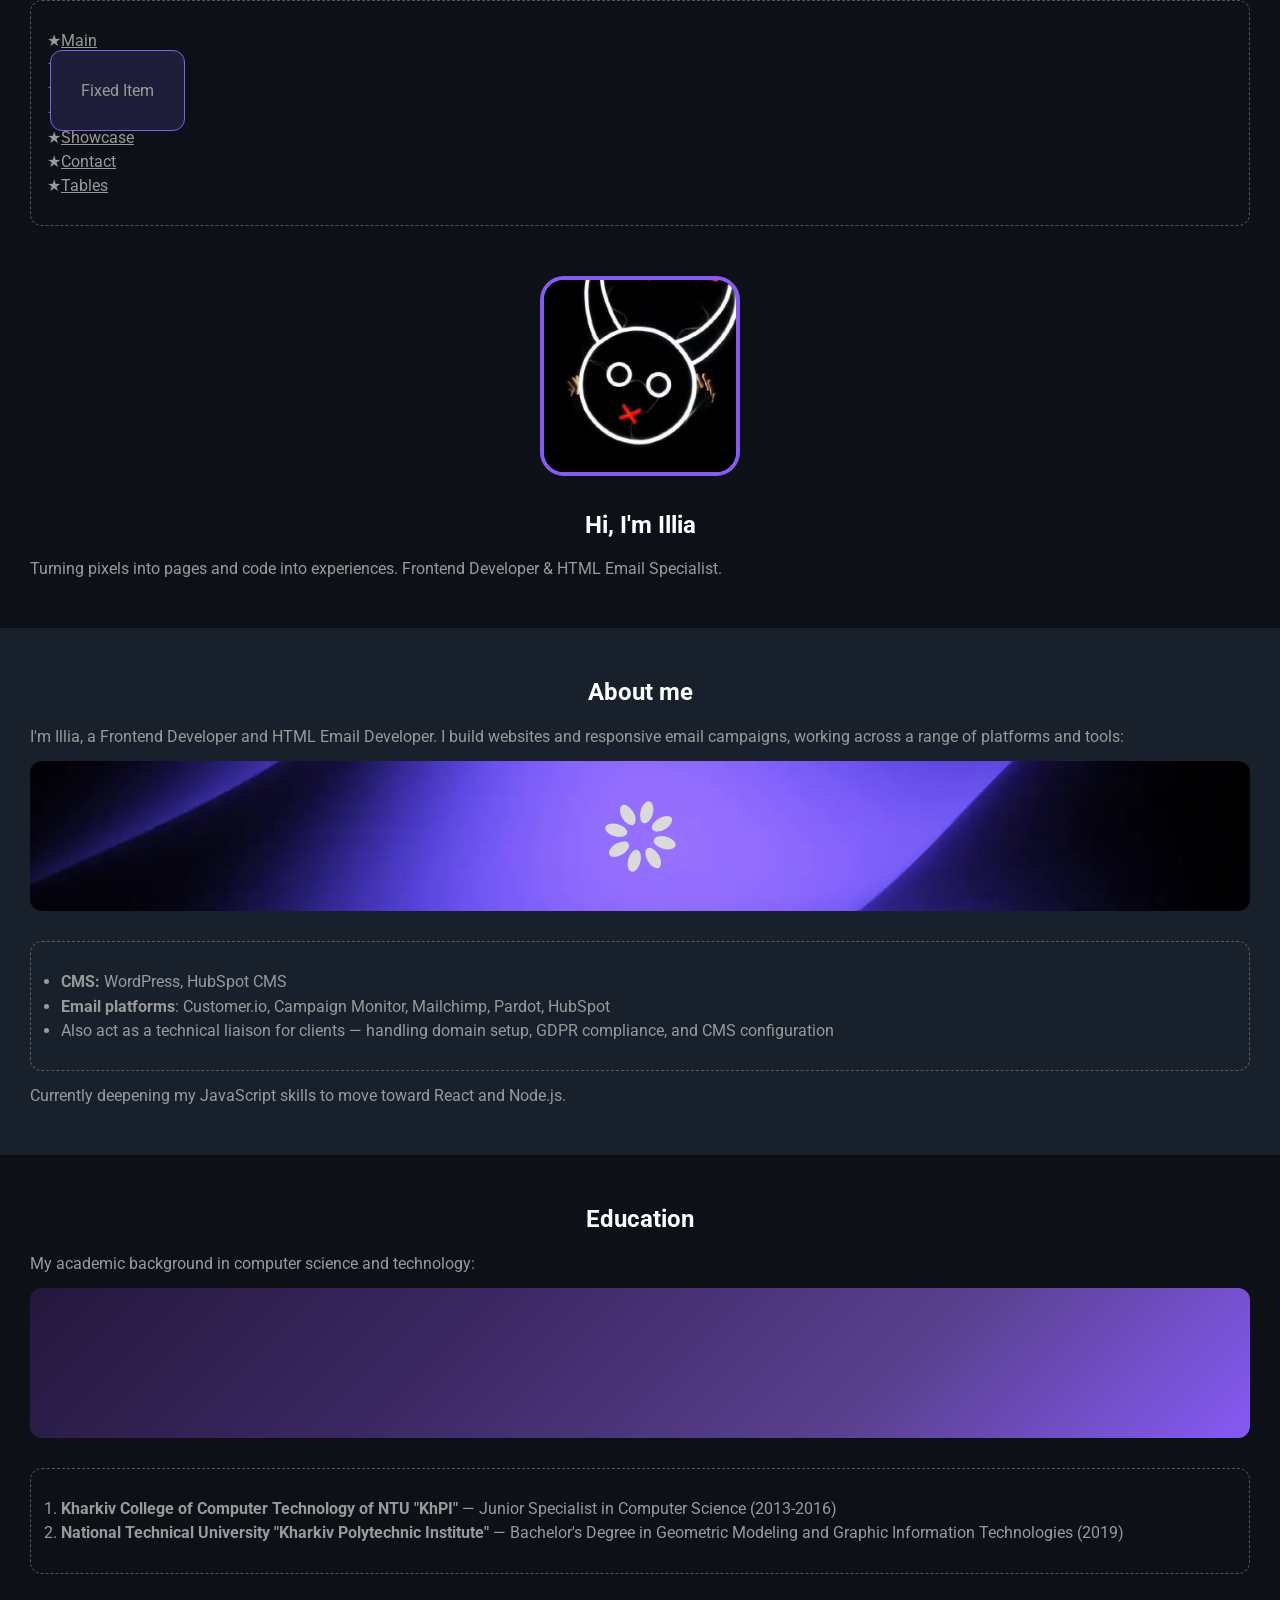
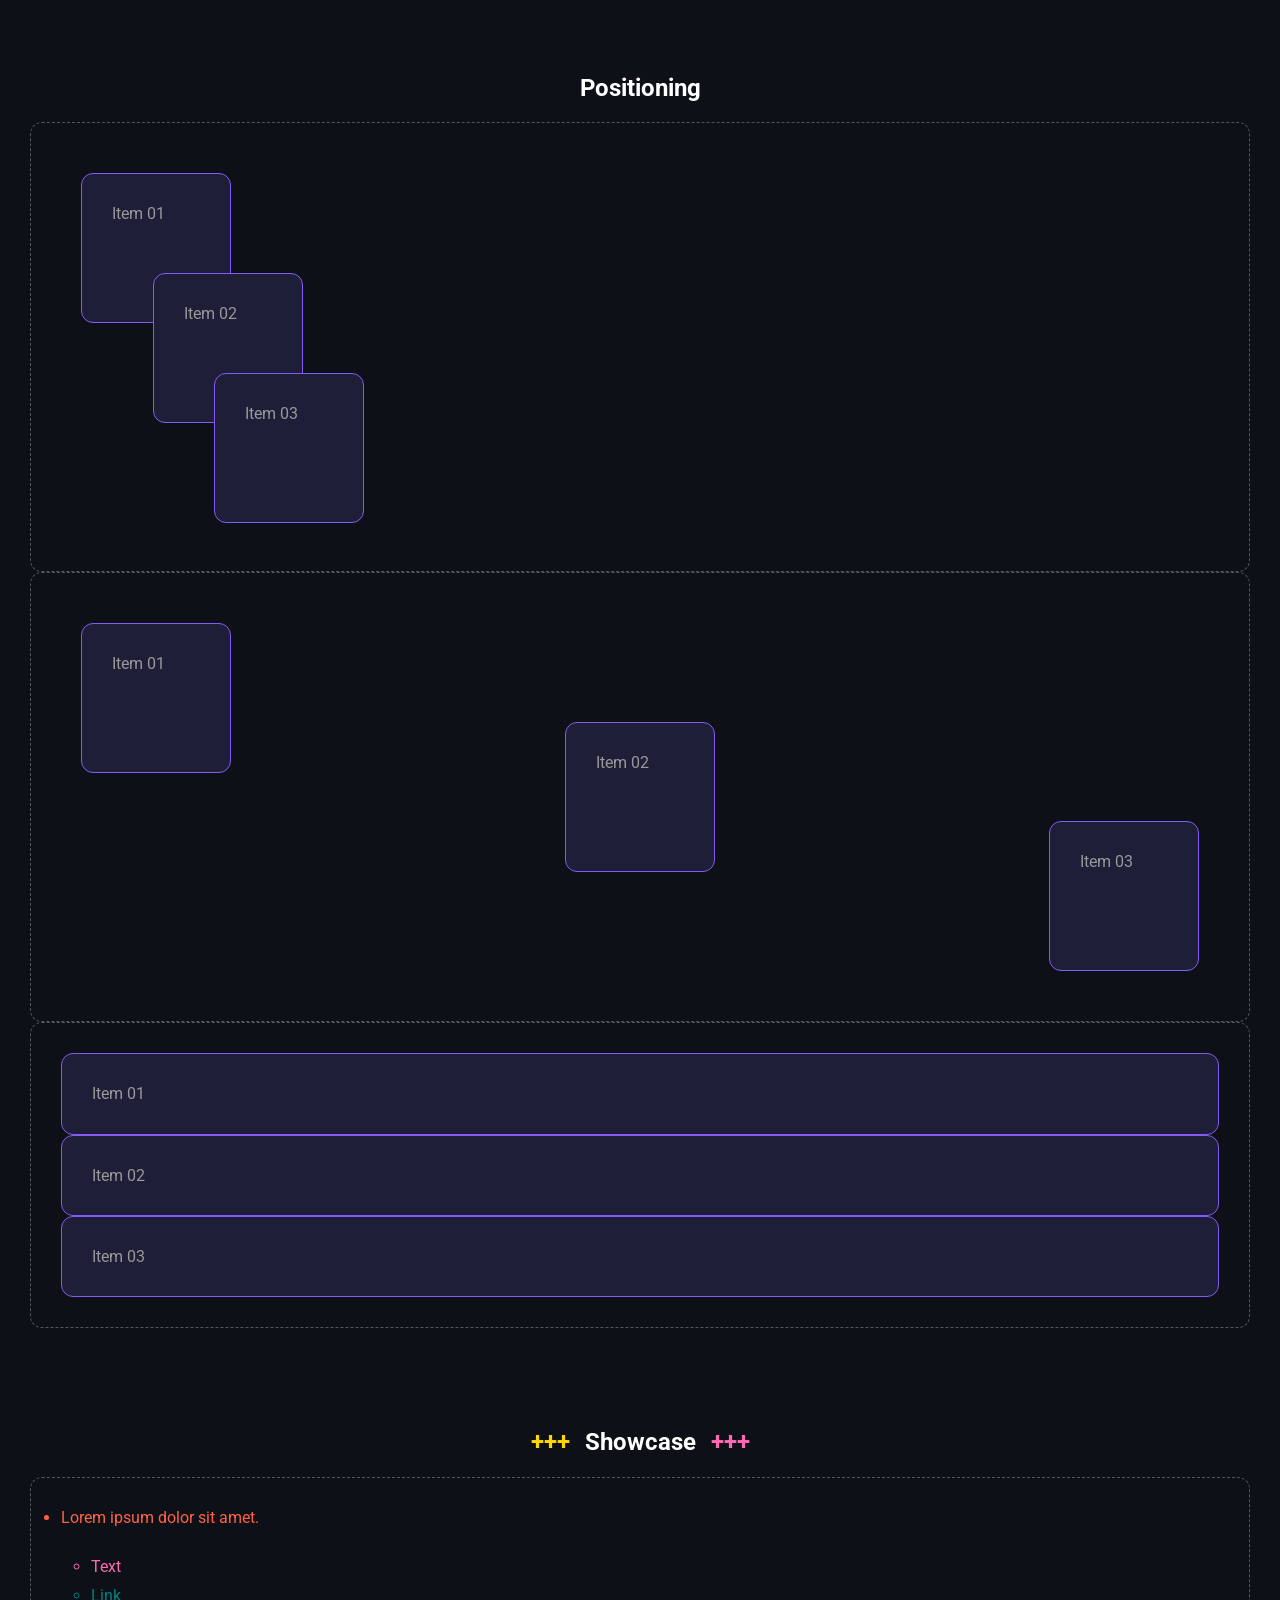
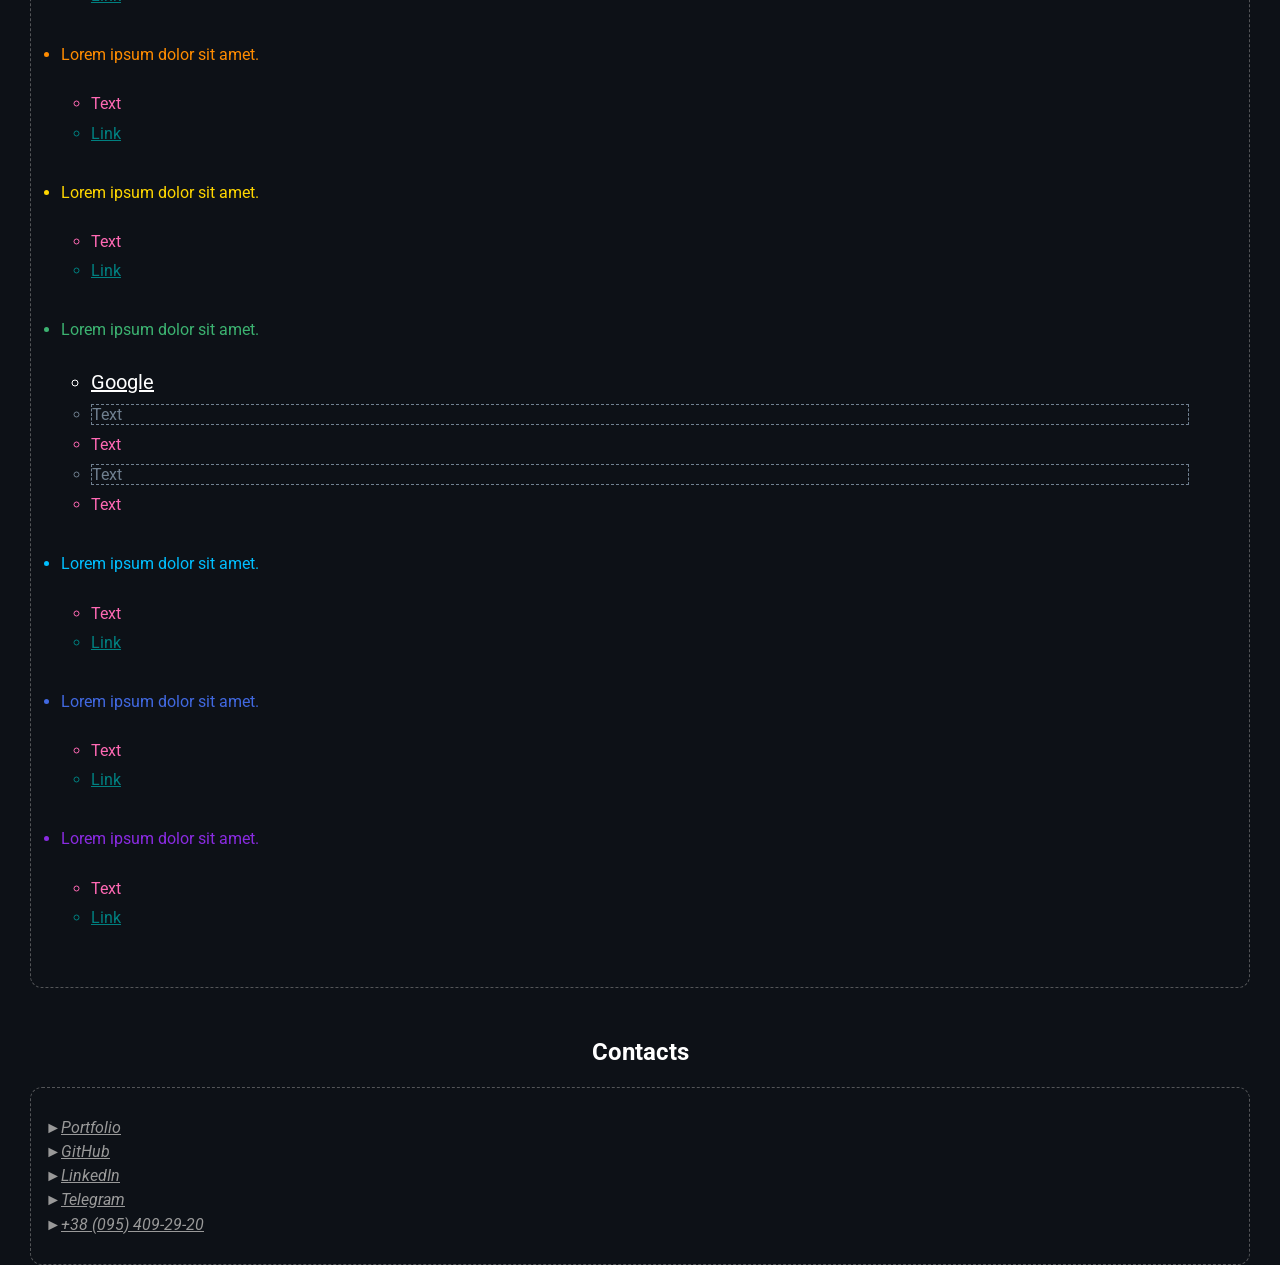
==== index.html @ 1ff285a3 "Markup Ready" ====
<!doctype html>
<html lang="en">
  <head>
    <meta charset="UTF-8" />
    <meta name="viewport" content="width=device-width, initial-scale=1.0" />
    <title>Homework 8</title>
    <link rel="preconnect" href="https://fonts.googleapis.com" />
    <link rel="preconnect" href="https://fonts.gstatic.com" crossorigin />
    <link
      href="https://fonts.googleapis.com/css2?family=Roboto:ital,wght@0,400;0,700;1,400;1,700&display=swap"
      rel="stylesheet"
    />
    <link
      rel="stylesheet"
      href="https://cdn.jsdelivr.net/npm/modern-normalize@3.0.1/modern-normalize.min.css"
    />
    <link rel="stylesheet" href="./styles/styles.css" />
  </head>
  <body>
    <header id="header">
      <div class="container">
        <nav>
          <ul class="menu-list">
            <li><a href="#main-title">Main</a></li>
            <li><a href="#about-me">About me</a></li>
            <li><a href="#education">Education</a></li>
            <li><a href="#positioning">Positioning</a></li>
            <li><a href="#showcase">Showcase</a></li>
            <li><a href="./pages/contact.html">Contact</a></li>
            <li><a href="./pages/tables.html">Tables</a></li>
          </ul>
        </nav>
      </div>
    </header>
    <main id="main">
      <section id="main-title">
        <div class="container">
          <div class="photo">
            <img
              src="./images/photo-01.webp"
              alt="Illia Bocharov - Photo"
              width="200"
              height="200"
            />
          </div>
          <h1>Hi, I'm Illia</h1>
          <p>
            Turning pixels into pages and code into experiences. Frontend
            Developer & HTML Email Specialist.
          </p>
        </div>
      </section>
      <section id="about-me" class="about_section--bg">
        <div class="container">
          <h2>About me</h2>
          <p>
            I'm Illia, a Frontend Developer and HTML Email Developer. I build
            websites and responsive email campaigns, working across a range of
            platforms and tools:
          </p>
          <div class="decoration decoration--image"></div>
          <ul>
            <li><strong>CMS:</strong> WordPress, HubSpot CMS</li>
            <li>
              <strong>Email platforms</strong>: Customer.io, Campaign Monitor,
              Mailchimp, Pardot, HubSpot
            </li>
            <li>
              Also act as a technical liaison for clients — handling domain
              setup, GDPR compliance, and CMS configuration
            </li>
          </ul>
          <p>
            Currently deepening my JavaScript skills to move toward React and
            Node.js.
          </p>
        </div>
      </section>
      <section id="education">
        <div class="container">
          <h2>Education</h2>
          <p>My academic background in computer science and technology:</p>
          <div class="decoration decoration--gradient"></div>
          <ol>
            <li>
              <strong
                >Kharkiv College of Computer Technology of NTU "KhPI"</strong
              >
              — Junior Specialist in Computer Science (2013-2016)
            </li>
            <li>
              <strong
                >National Technical University "Kharkiv Polytechnic
                Institute"</strong
              >
              — Bachelor's Degree in Geometric Modeling and Graphic Information
              Technologies (2019)
            </li>
          </ol>
        </div>
      </section>
      <section id="positioning" class="positioning-section">
        <div class="container">
          <h2>Positioning</h2>
          <ul class="reative">
            <li class="reative__item card">Item 01</li>
            <li class="reative__item card">Item 02</li>
            <li class="reative__item card">Item 03</li>
          </ul>
          <ul class="absolute">
            <li class="absolute__item card">Item 01</li>
            <li class="absolute__item card">Item 02</li>
            <li class="absolute__item card">Item 03</li>
          </ul>
          <ul class="sticky">
            <li class="sticky__item card">Item 01</li>
            <li class="sticky__item card">Item 02</li>
            <li class="sticky__item card">Item 03</li>
          </ul>
          <div class="fixed card">Fixed Item</div>
        </div>
      </section>
      <section id="showcase" class="showcase-section">
        <div class="container">
          <h2 class="decorated-heading">Showcase</h2>
          <ul class="showcase-list">
            <li>
              Lorem ipsum dolor sit amet.
              <ul>
                <li><p>Text</p></li>
                <li>
                  <p><a href="#">Link</a></p>
                </li>
              </ul>
            </li>
            <li>
              Lorem ipsum dolor sit amet.
              <ul>
                <li><p>Text</p></li>
                <li>
                  <p><a href="#">Link</a></p>
                </li>
              </ul>
            </li>
            <li>
              Lorem ipsum dolor sit amet.
              <ul>
                <li><p>Text</p></li>
                <li>
                  <p><a href="#">Link</a></p>
                </li>
              </ul>
            </li>
            <li>
              Lorem ipsum dolor sit amet.
              <ul>
                <li>
                  <p><a href="https://www.google.com">Google</a></p>
                </li>
                <li><p>Text</p></li>
                <li><p>Text</p></li>
                <li><p>Text</p></li>
                <li><p>Text</p></li>
              </ul>
            </li>
            <li>
              Lorem ipsum dolor sit amet.
              <ul>
                <li><p>Text</p></li>
                <li>
                  <p><a href="#">Link</a></p>
                </li>
              </ul>
            </li>
            <li>
              Lorem ipsum dolor sit amet.
              <ul>
                <li><p>Text</p></li>
                <li>
                  <p><a href="#">Link</a></p>
                </li>
              </ul>
            </li>
            <li>
              Lorem ipsum dolor sit amet.
              <ul>
                <li><p>Text</p></li>
                <li>
                  <p><a href="#">Link</a></p>
                </li>
              </ul>
            </li>
          </ul>
        </div>
      </section>
    </main>
    <footer id="footer">
      <div class="container">
        <h2>Contacts</h2>
        <address>
          <ul class="contacts-list">
            <li>
              <a target="_blank" href="https://fillia911.github.io/portfolio/"
                >Portfolio</a
              >
            </li>
            <li>
              <a target="_blank" href="https://github.com/Fillia911">GitHub</a>
            </li>
            <li>
              <a
                target="_blank"
                href="https://www.linkedin.com/in/illia-bocharov-9318011b3/"
                >LinkedIn</a
              >
            </li>
            <li>
              <a target="_blank" href="https://t.me/by_Fillia">Telegram</a>
            </li>
            <li>
              <a href="tel:+380954092920">+38 (095) 409-29-20</a>
            </li>
          </ul>
        </address>
      </div>
    </footer>
  </body>
</html>
---- styles/styles.css ----
:root {
  /* colors */
  --black: #0d1117;
  --white: #fff;
  --gray: #999;

  --accent-color: #865af5;

  /* layout */
  --container-width: 1400px;
  --border-radius: 24px;
}

h1,
h2,
h3,
h4,
h5,
h6,
p,
ul,
ol {
  margin: 0;
  padding: 0;
}

h1,
h2,
h3,
h4,
h5,
h6 {
  margin-bottom: 20px;
  color: var(--white);
  text-align: center;
}

p {
  margin-bottom: 15px;
}

ul,
ol {
  margin-bottom: 15px;
  padding: 30px;
  border: 1px dashed oklch(from var(--gray) l c h / 0.5);
  border-radius: calc(var(--border-radius) / 2);
}

:where(ul, ol) li + li {
  margin-top: 5px;
}

a {
  outline: none;
  color: inherit;
}

a:hover,
a:focus-visible {
  color: var(--accent-color);
}

:where(h1, h2, h3, h4, h5, h6, p, ul, ol, dl, blockquote):last-child {
  margin-bottom: 0;
}

body {
  background: var(--black);
  font-family: 'Roboto', 'Arial', 'Helvetica', sans-serif;
  font-size: 16px;
  line-height: 1.2;
  color: var(--gray);
}

.container {
  max-width: var(--container-width);
  padding: 0 30px;
  margin: 0 auto;
}

section {
  padding-block: 50px;
}

section:where([class*='--bg']) {
  background: #18202b;
}

/* ====== Other Styles ====== */

/* form */
form > label {
  font-size: 14px;
  color: var(--accent-color);
}

form :where(input, select, textarea) {
  font-size: 16px;
  color: var(--black);
}

form input::placeholder {
  color: var(--accent-color);
}

form button {
  outline: none;
  border: none;
  background: var(--accent-color);
  font-size: 20px;
  color: var(--white);
}

form button:is(:hover, :focus-visible) {
  background: royalblue;
}

form button:focus-visible {
  outline: 2px dashed var(--gray);
}

form input:checked {
  outline: 2px solid hotpink;
}

/* menu lists */
.menu-list li::marker {
  content: '★';
}

.contacts-list li::marker {
  content: '►';
}

/* photo */
.photo {
  text-align: center;
  margin-bottom: 30px;
}

.photo img {
  border: 4px solid var(--accent-color);
  border-radius: var(--border-radius);
}

/* heading */
.decorated-heading::before {
  content: '+++';
  color: gold;
  margin: 0 15px;
}

.decorated-heading::after {
  content: '+++';
  color: hotpink;
  margin: 0 15px;
}

/* decoration */
.decoration {
  padding: 75px 0;
  margin-bottom: 30px;
  border-radius: calc(var(--border-radius) / 2);
}

.decoration--image {
  background-image: url('../images/ico-01.svg'), url('../images/bg-01.webp');
  background-size:
    auto 50%,
    cover;
  background-position: center;
  background-repeat: no-repeat;
}

.decoration--gradient {
  background: linear-gradient(
    135deg,
    #24183d 0%,
    #3b2863 35%,
    #5a4190 70%,
    #865af5 100%
  );
}

/* showcase */
.showcase-list ul {
  border: none;
}

.showcase-list li + li {
  margin-top: 10px;
}

.showcase-list > li:nth-child(even) {
  color: darkorange;
}

.showcase-list > li:nth-child(odd) {
  color: deepskyblue;
}

.showcase-list > li:first-child {
  color: tomato;
}

.showcase-list > li:nth-child(3) {
  color: gold;
}

.showcase-list > li:nth-of-type(4) {
  color: mediumseagreen;
}

.showcase-list > li:nth-last-of-type(2) {
  color: royalblue;
}

.showcase-list > li:last-child {
  color: blueviolet;
}

.showcase-list > li > ul {
  color: var(--gray);
}

.showcase-list > li > ul > li:not(:has(a)) {
  color: hotpink;
}

.showcase-list > li > ul > li:has(a) {
  color: teal;
}

.showcase-list > li > ul > li:has(a[href^='https://']) {
  font-size: 20px;
  color: var(--white);
  text-decoration: underline;
}

/* ====== Style with the highest specificity ====== */
.showcase-list > li > ul > li:has(a[href^='https://']) ~ li:nth-child(even) {
  border: 1px dashed slategray;
  color: slategray;
}

.showcase-list > li > ul > li:has(a[href^='https://']) + li {
  border: 1px dashed var(--white);
  color: var(--white);
}

/* table */
table {
  width: 100%;
  border-collapse: collapse;
}

td,
th {
  border: 1px solid oklch(from var(--gray) l c h / 0.5);
}

:where(.table-01, .table-02) > *:not(thead) tr > *:nth-last-child(-n + 2) {
  text-align: right;
}

.table-01 tfoot {
  font-weight: 700;
}

.hide-border {
  border-bottom-color: transparent;
}

/* positioning */
.positioning-section :where(ul) {
  margin: 0;
  padding: 0;
  list-style: none;
}

.positioning-section :where(li) {
  margin: 0;
}

.card {
  background: #1f1e38;
  border: 1px solid var(--accent-color);
  border-radius: calc(var(--border-radius) / 2);
  padding: 30px;
}

/* position relative */
.reative {
  height: 450px;
}

.reative__item {
  width: 150px;
  height: 150px;
}

.reative__item {
  position: relative;
}

.reative__item:first-child {
  top: 50px;
  left: 50px;
}

.reative__item:nth-child(2) {
  left: 10%;
}

.reative__item:nth-child(3) {
  bottom: 50px;
  left: 15%;
}

/* position absolute */
.absolute {
  height: 450px;
  position: relative;
}

.absolute__item {
  width: 150px;
  height: 150px;
  position: absolute;
}

.absolute__item:first-child {
  top: 50px;
  left: 50px;
}
.absolute__item:nth-child(2) {
  top: calc(50% - 75px);
  left: calc(50% - 75px);
}
.absolute__item:nth-child(3) {
  bottom: 50px;
  right: 50px;
}

/* position sticky */
.sticky {
  padding: 30px;
}

.sticky__item {
  position: sticky;
  top: 25vh;
}

/* position fixed */
.fixed {
  position: fixed;
  top: 50px;
  left: 50px;
}
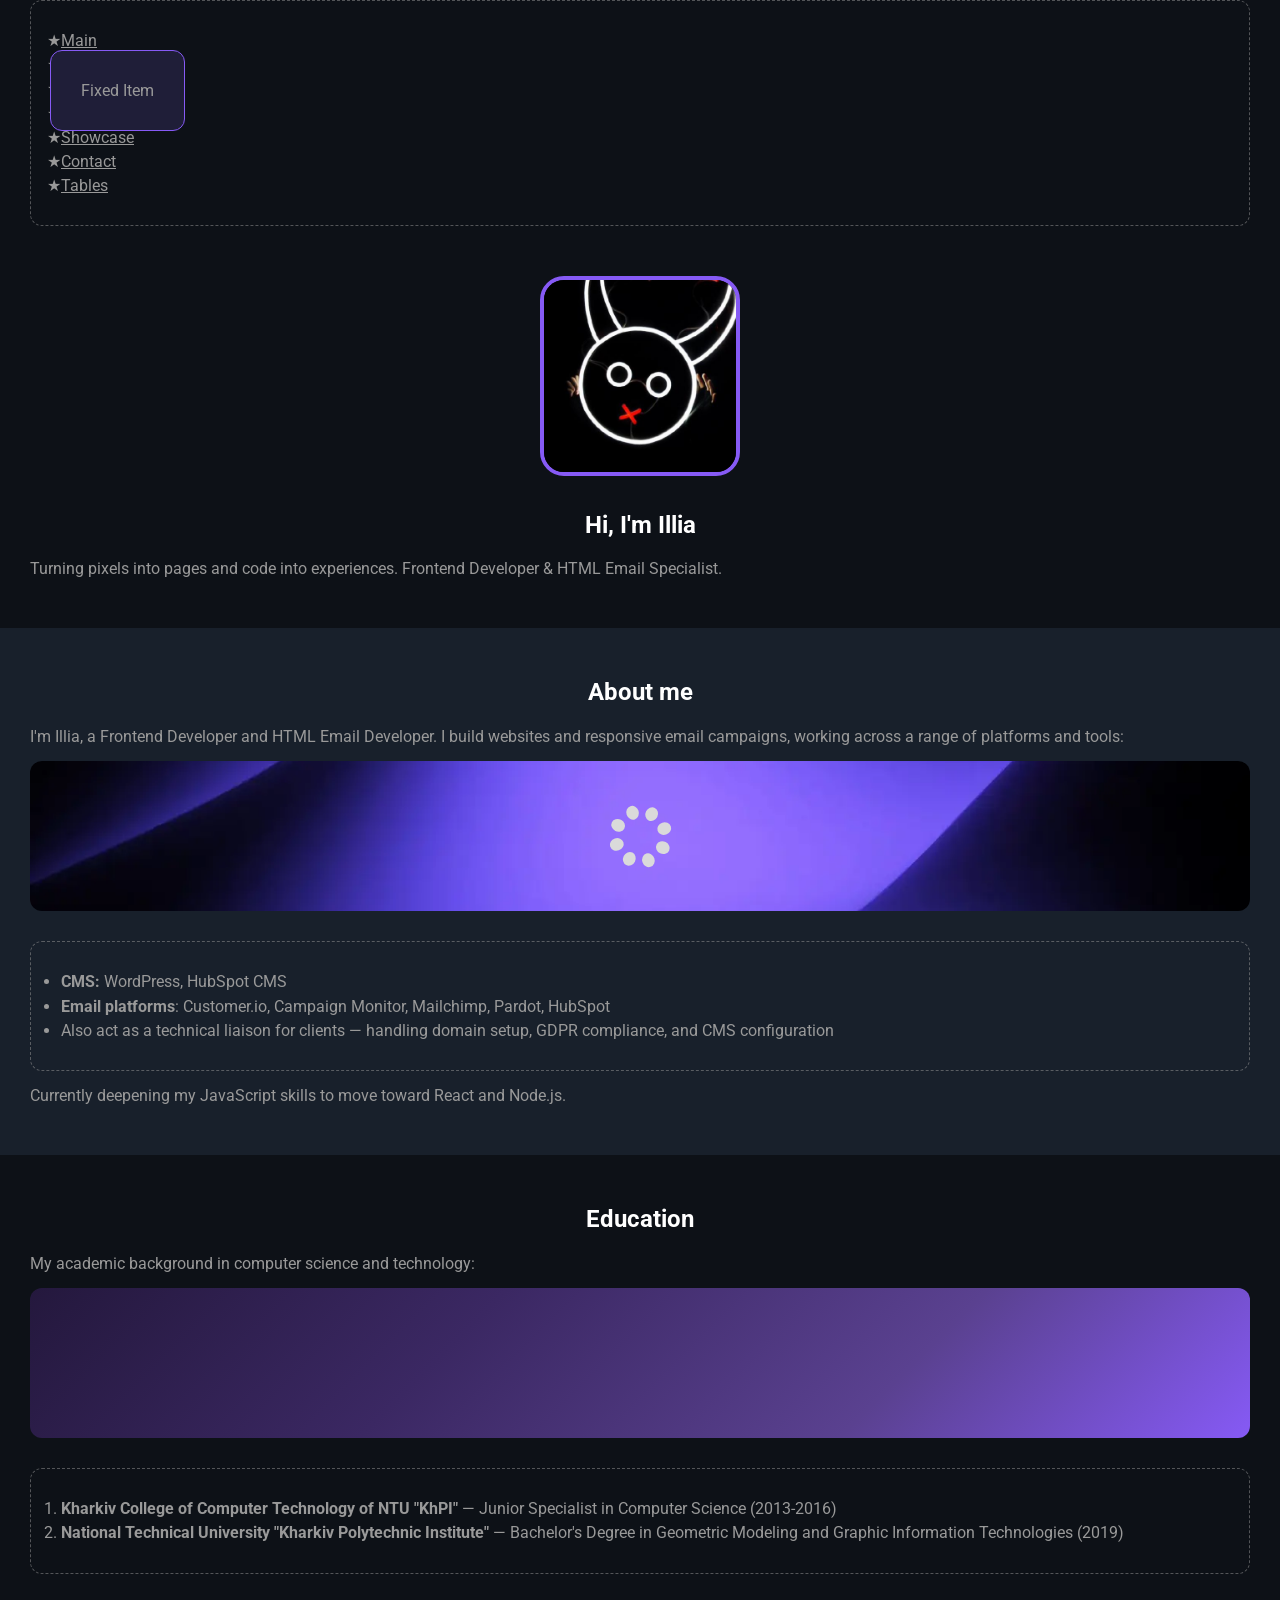
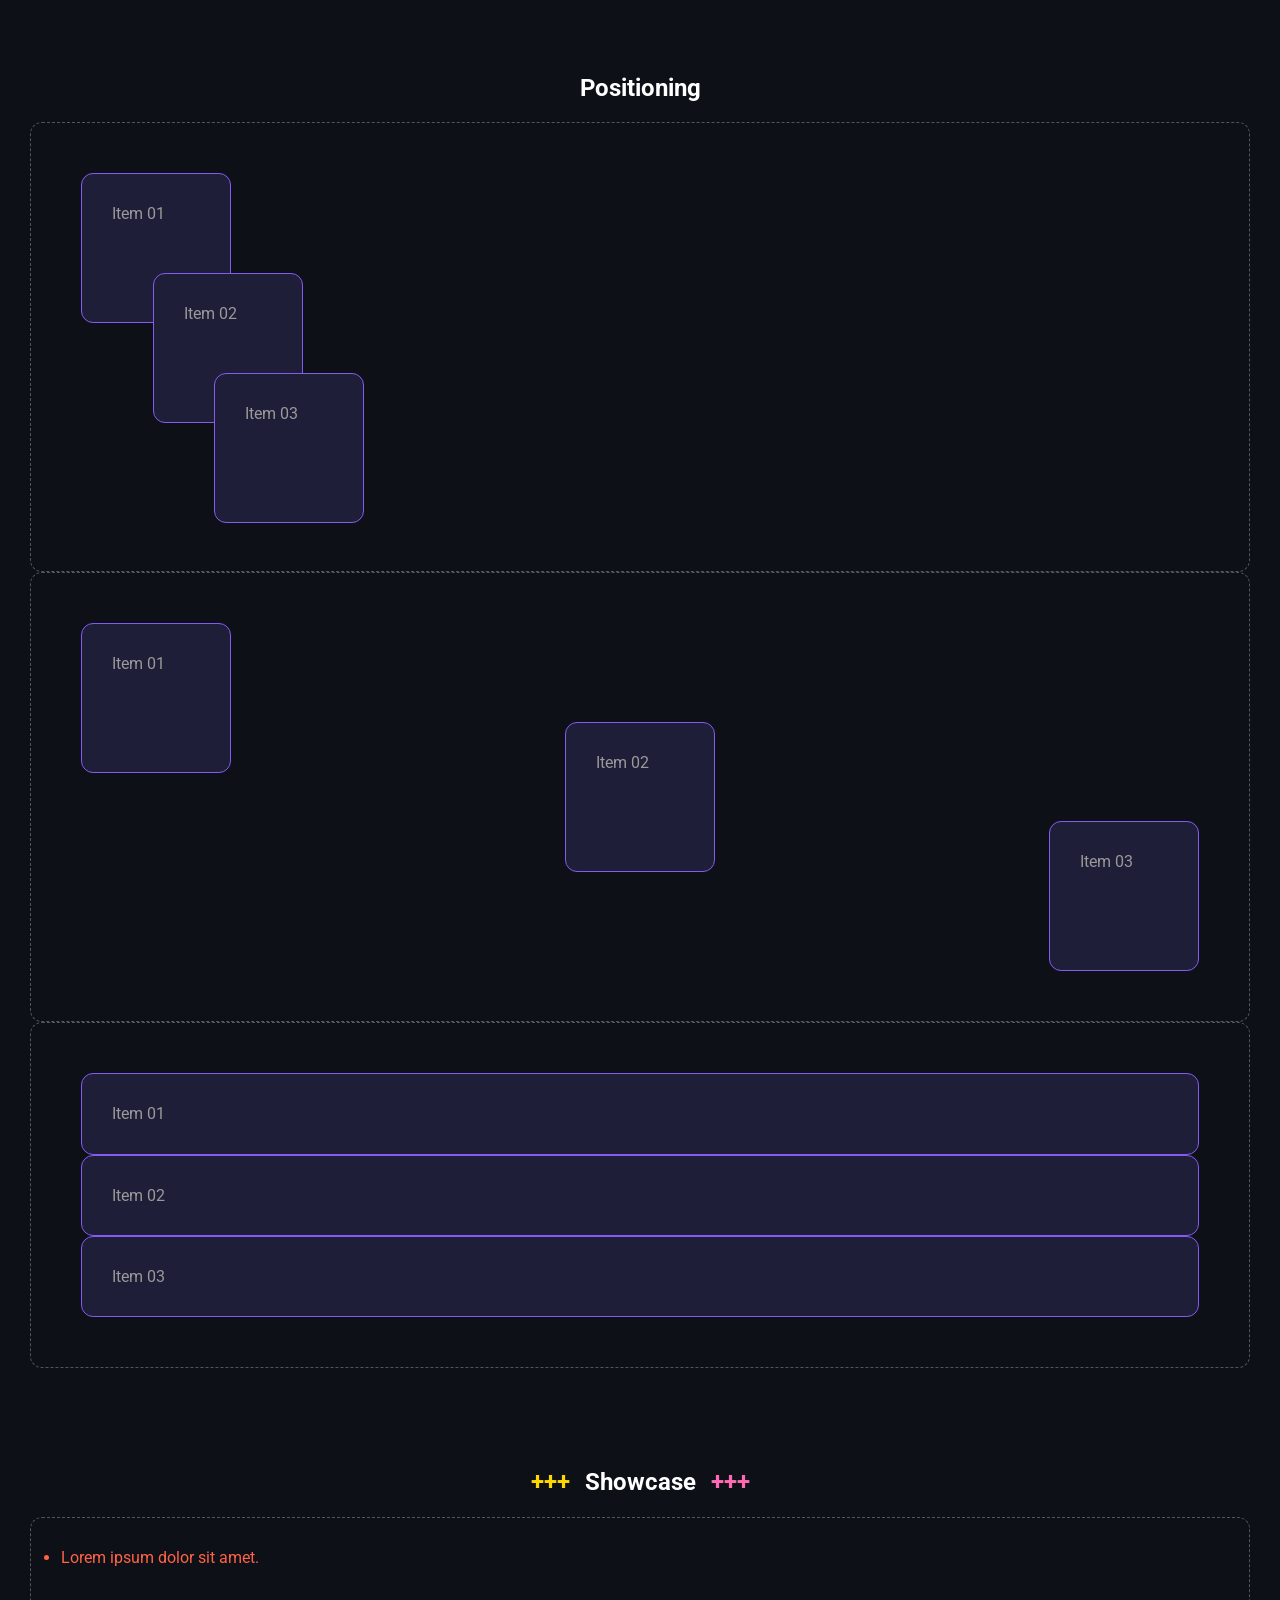
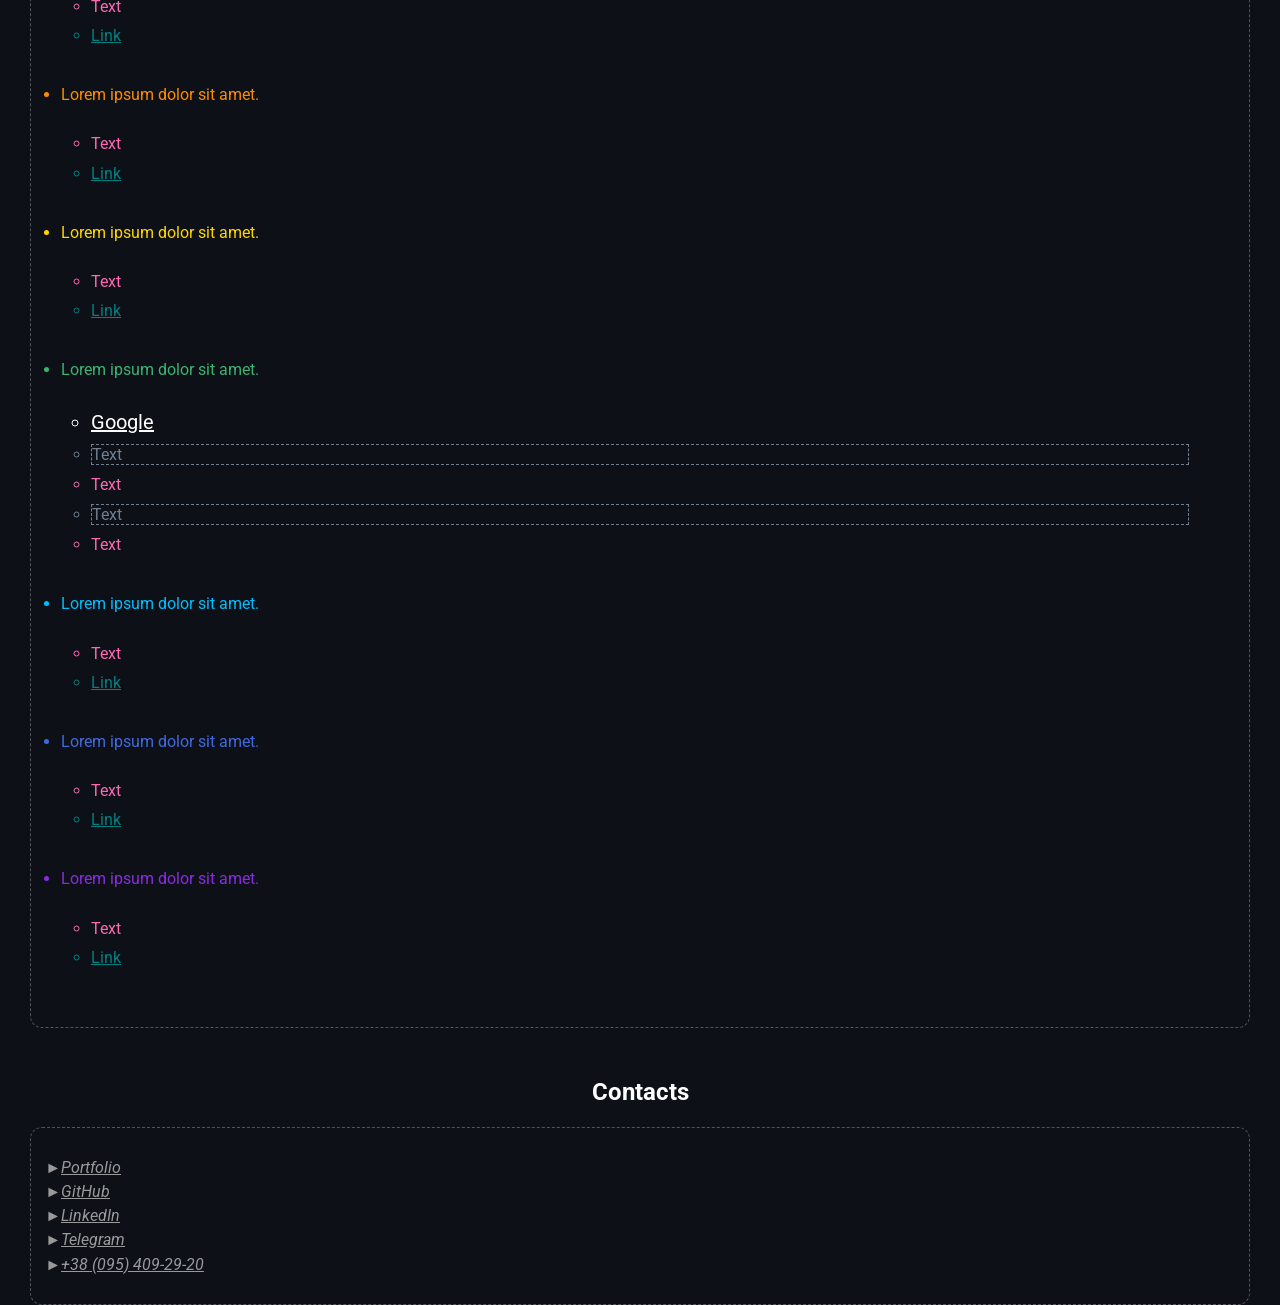
==== commit 48c80725: "Update Title" ====
--- a/index.html
+++ b/index.html
@@ -3,7 +3,7 @@
   <head>
     <meta charset="UTF-8" />
     <meta name="viewport" content="width=device-width, initial-scale=1.0" />
-    <title>Homework 8</title>
+    <title>Homework 9</title>
     <link rel="preconnect" href="https://fonts.googleapis.com" />
     <link rel="preconnect" href="https://fonts.gstatic.com" crossorigin />
     <link
--- a/styles/styles.css
+++ b/styles/styles.css
@@ -334,10 +334,12 @@
   top: 50px;
   left: 50px;
 }
+
 .absolute__item:nth-child(2) {
   top: calc(50% - 75px);
   left: calc(50% - 75px);
 }
+
 .absolute__item:nth-child(3) {
   bottom: 50px;
   right: 50px;
@@ -345,7 +347,7 @@
 
 /* position sticky */
 .sticky {
-  padding: 30px;
+  padding: 50px;
 }
 
 .sticky__item {
